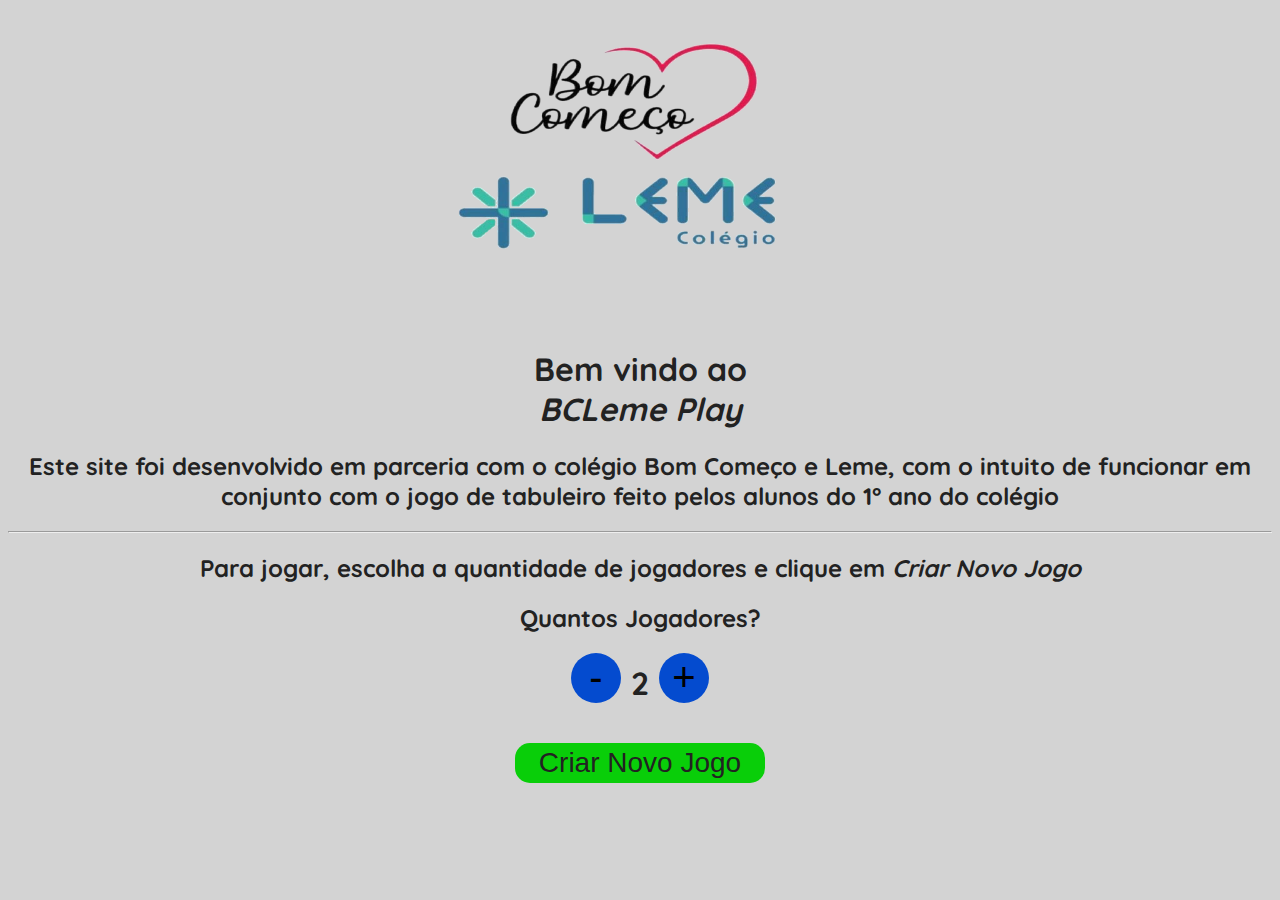
==== index.html @ 8e36bd0a "Add files via upload" ====
<!DOCTYPE html>
<html lang="pt-br">
<head>
    <meta charset="UTF-8">
    <meta http-equiv="X-UA-Compatible" content="IE=edge">
    <meta name="viewport" content="width=device-width, initial-scale=1.0">
    <link rel="stylesheet" href="app.css">
    <link rel="shortcut icon" href="favicon.ico" type="image/x-icon">
    <link rel="preconnect" href="https://fonts.googleapis.com">
    <link rel="preconnect" href="https://fonts.gstatic.com" crossorigin>
    <link href="https://fonts.googleapis.com/css2?family=Quicksand:wght@300&display=swap" rel="stylesheet">
    <title>BCLeme</title>
</head>
<!--  
______            _ _     _      ___  
| ___ \          | (_)   | |    |__ \ 
| |_/ ___ _ __ __| |_  __| | ___   ) |
|  __/ _ | '__/ _` | |/ _` |/ _ \ / / 
| | |  __| | | (_| | | (_| | (_) |_|  
\_|  \___|_|  \__,_|_|\__,_|\___/(_)  
Sinta-se live para olhar o código fonte da página, não sou o melhor em HTML, CSS e Js, mas deu para o gasto...
 -->
<body>
    <div id="logoContainer">
        <img src="logo.png" alt="" id="logo">
    </div>
    <h1>Bem vindo ao<br><i>BCLeme Play</i></h1>
    <h2>Este site foi desenvolvido em parceria com o colégio Bom Começo e Leme, com o intuito de funcionar em conjunto com o jogo de tabuleiro feito pelos alunos do 1° ano do colégio</h2>
    <hr>
    <h2>Para jogar, escolha a quantidade de jogadores e clique em <i>Criar Novo Jogo</i></h2>
    <div id="dataBox">
        <h2>Quantos Jogadores?</h2>
        <div id="inputBox">
            <button class="playersBtn" onclick=lessPlayer()>-</button>
            <h1 id="amountPlayers">2</h1>
            <button class="playersBtn" onclick=morePlayer()>+</button>
        </div>
    </div>
    <div id="newGameBtnBox">
        <button id="newGameBtn" onclick=newGame()>Criar Novo Jogo</button>
    </div>
    <script src="script.js"></script>
</body>
</html>
---- app.css ----
body {
    background-color: #d3d3d3;
    color: #222222;
    font-family: 'Quicksand', sans-serif;
}

#logoContainer {
    display: flex;
    justify-content: center;
}

#logo {
    width: 400px;
    height: 320px;
}

h1, h2 {
    text-align: center;
}

#newGameBtnBox {
    display: flex;
    justify-content: center;
}

#newGameBtn {
    background-color: rgb(9, 206, 9);
    margin: 30px;
    border-radius: 15px;
    color: #222222;
    font-size: 28px;
    border: none;
    width: 250px;
    height: 40px;
    transition: 0.5s;
}

#newGameBtn:hover {
    font-size: 30px;
    width: 260px;
    height: 50px;
}

#newGameBtn:after {
    font-size: 28px;
    width: 250px;
    height: 40px;
}

#inputBox {
    display: flex;
    justify-content: center;
}

#amountPlayers {
    margin: 10px;
}

.playersBtn {
    border-radius: 25px;
    background-color: rgb(4, 75, 207);
    border: none;
    width: 50px;
    height: 50px;
    font-size: 40px;
}
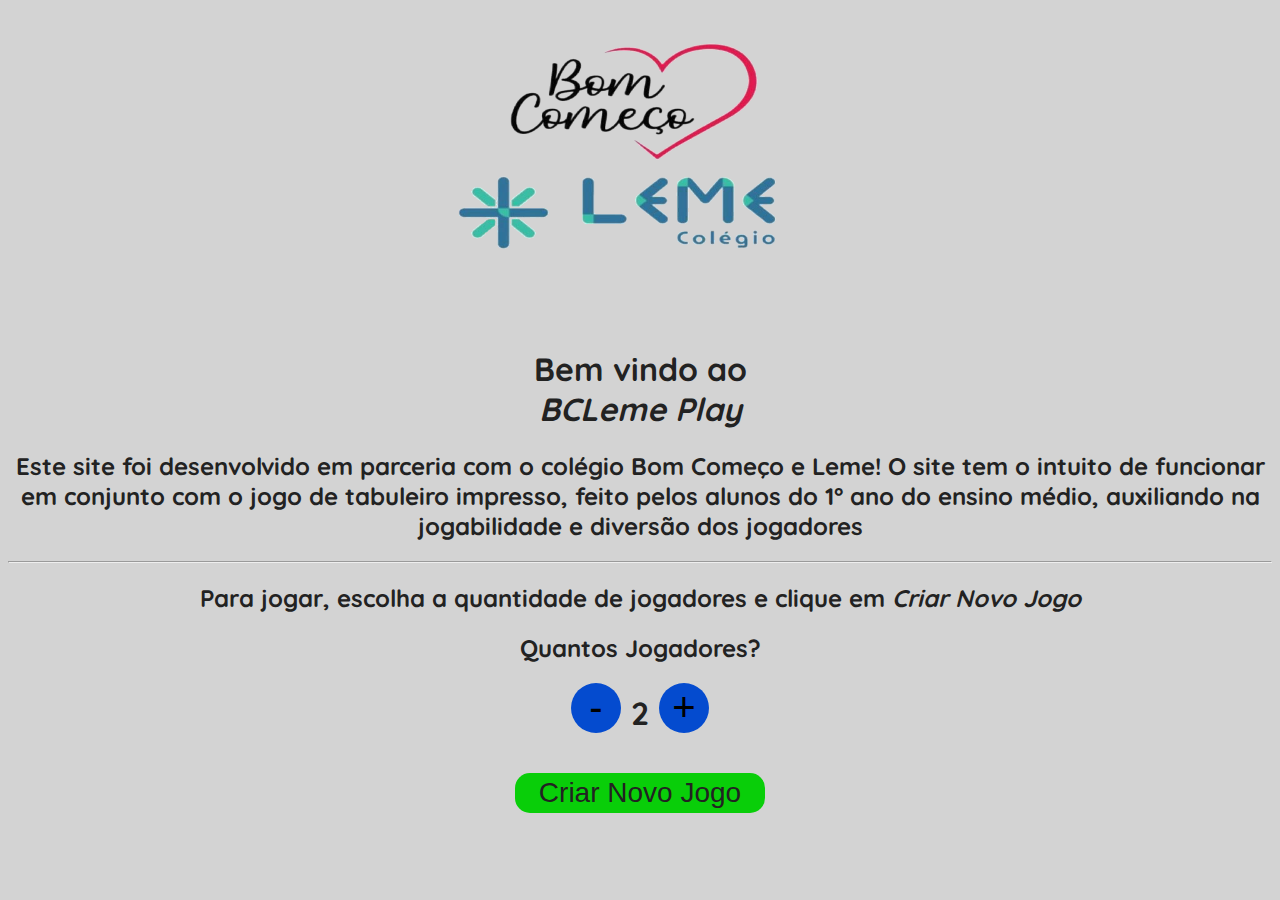
==== commit e81b588e: "Correção de português na desgrição" ====
--- a/index.html
+++ b/index.html
@@ -9,7 +9,7 @@
     <link rel="preconnect" href="https://fonts.googleapis.com">
     <link rel="preconnect" href="https://fonts.gstatic.com" crossorigin>
     <link href="https://fonts.googleapis.com/css2?family=Quicksand:wght@300&display=swap" rel="stylesheet">
-    <title>BCLeme</title>
+    <title>BCLeme Play</title>
 </head>
 <!--  
 ______            _ _     _      ___  
@@ -25,7 +25,7 @@
         <img src="logo.png" alt="" id="logo">
     </div>
     <h1>Bem vindo ao<br><i>BCLeme Play</i></h1>
-    <h2>Este site foi desenvolvido em parceria com o colégio Bom Começo e Leme, com o intuito de funcionar em conjunto com o jogo de tabuleiro feito pelos alunos do 1° ano do colégio</h2>
+    <h2>Este site foi desenvolvido em parceria com o colégio Bom Começo e Leme! O site tem o intuito de funcionar em conjunto com o jogo de tabuleiro impresso, feito pelos alunos do 1° ano do ensino médio, auxiliando na jogabilidade e diversão dos jogadores</h2>
     <hr>
     <h2>Para jogar, escolha a quantidade de jogadores e clique em <i>Criar Novo Jogo</i></h2>
     <div id="dataBox">
@@ -41,4 +41,4 @@
     </div>
     <script src="script.js"></script>
 </body>
-</html>+</html>
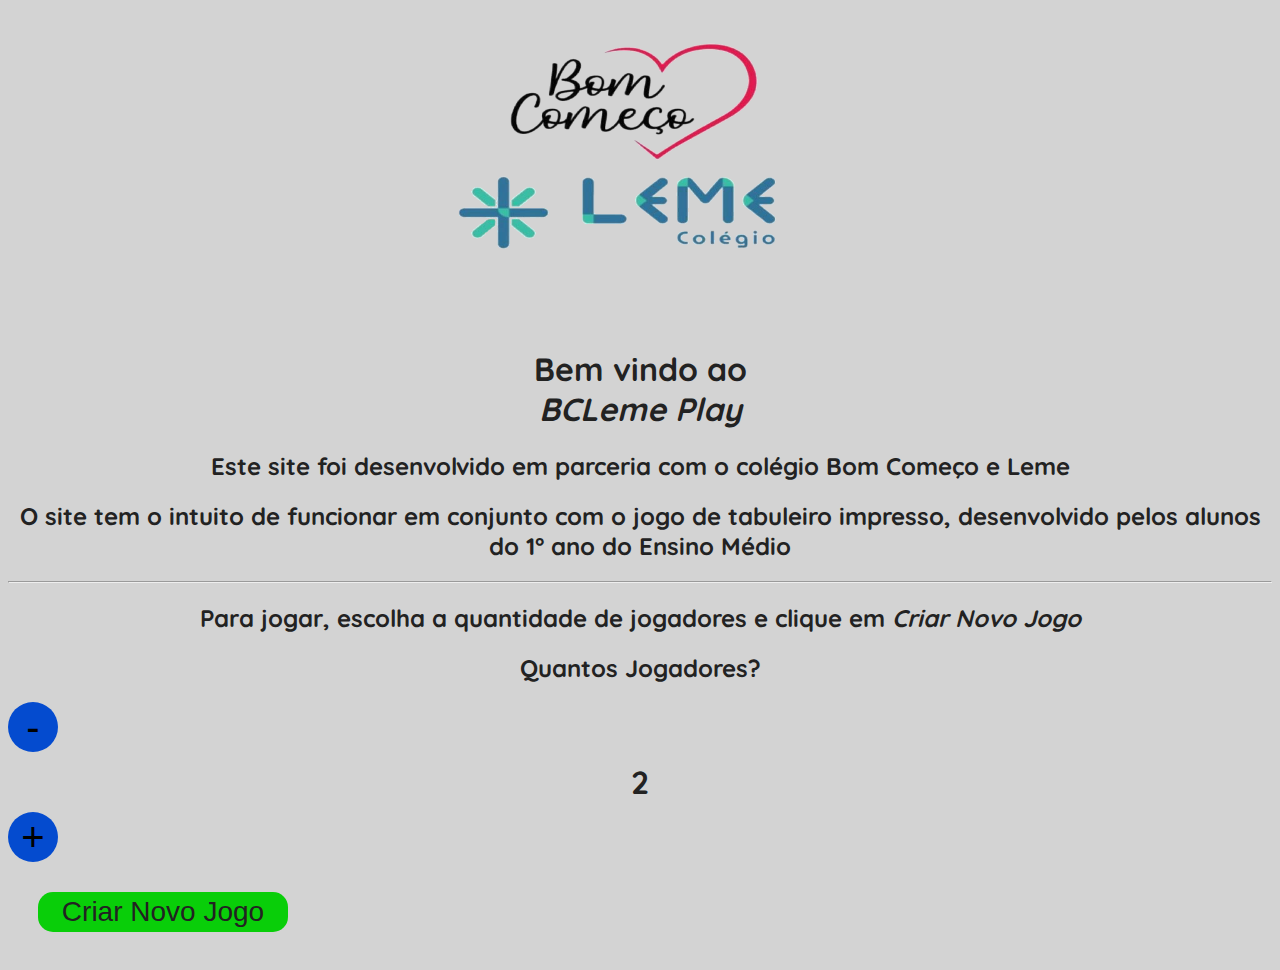
==== commit 3fda816a: "Mudança em algumas coisas simples" ====
--- a/index.html
+++ b/index.html
@@ -2,41 +2,40 @@
 <html lang="pt-br">
 <head>
     <meta charset="UTF-8">
-    <meta http-equiv="X-UA-Compatible" content="IE=edge">
     <meta name="viewport" content="width=device-width, initial-scale=1.0">
     <link rel="stylesheet" href="app.css">
     <link rel="shortcut icon" href="favicon.ico" type="image/x-icon">
     <link rel="preconnect" href="https://fonts.googleapis.com">
     <link rel="preconnect" href="https://fonts.gstatic.com" crossorigin>
     <link href="https://fonts.googleapis.com/css2?family=Quicksand:wght@300&display=swap" rel="stylesheet">
-    <title>BCLeme Play</title>
+    <title>BCLeme</title>
 </head>
 <!--  
-______            _ _     _      ___  
-| ___ \          | (_)   | |    |__ \ 
-| |_/ ___ _ __ __| |_  __| | ___   ) |
-|  __/ _ | '__/ _` | |/ _` |/ _ \ / / 
-| | |  __| | | (_| | | (_| | (_) |_|  
-\_|  \___|_|  \__,_|_|\__,_|\___/(_)  
-Sinta-se live para olhar o código fonte da página, não sou o melhor em HTML, CSS e Js, mas deu para o gasto...
+______  _____  _                            ______ _             
+| ___ \/  __ \| |                           | ___ \ |            
+| |_/ /| /  \/| |     ___ _ __ ___   ___    | |_/ / | __ _ _   _ 
+| ___ \| |    | |    / _ \ '_ ` _ \ / _ \   |  __/| |/ _` | | | |
+| |_/ /| \__/\| |___|  __/ | | | | |  __/   | |   | | (_| | |_| |
+\____/  \____/\_____/\___|_| |_| |_|\___|   \_|   |_|\__,_|\__, |
+                                                            __/ |
+                                                           |___/ 
  -->
 <body>
     <div id="logoContainer">
-        <img src="logo.png" alt="" id="logo">
+        <img src="logo.png" alt="logo.png" id="logo">
     </div>
     <h1>Bem vindo ao<br><i>BCLeme Play</i></h1>
-    <h2>Este site foi desenvolvido em parceria com o colégio Bom Começo e Leme! O site tem o intuito de funcionar em conjunto com o jogo de tabuleiro impresso, feito pelos alunos do 1° ano do ensino médio, auxiliando na jogabilidade e diversão dos jogadores</h2>
+    <h2>Este site foi desenvolvido em parceria com o colégio Bom Começo e Leme</h2>
+    <h2>O site tem o intuito de funcionar em conjunto com o jogo de tabuleiro impresso, desenvolvido pelos alunos do 1° ano do Ensino Médio</h2>
     <hr>
     <h2>Para jogar, escolha a quantidade de jogadores e clique em <i>Criar Novo Jogo</i></h2>
-    <div id="dataBox">
-        <h2>Quantos Jogadores?</h2>
-        <div id="inputBox">
-            <button class="playersBtn" onclick=lessPlayer()>-</button>
-            <h1 id="amountPlayers">2</h1>
-            <button class="playersBtn" onclick=morePlayer()>+</button>
-        </div>
+    <h2>Quantos Jogadores?</h2>
+    <div id="input">
+        <button class="playersBtn" onclick=lowPlayer()>-</button>
+        <h1 id="amountPlayers">2</h1>
+        <button class="playersBtn" onclick=addPlayer()>+</button>
     </div>
-    <div id="newGameBtnBox">
+    <div id="newGameContainer">
         <button id="newGameBtn" onclick=newGame()>Criar Novo Jogo</button>
     </div>
     <script src="script.js"></script>
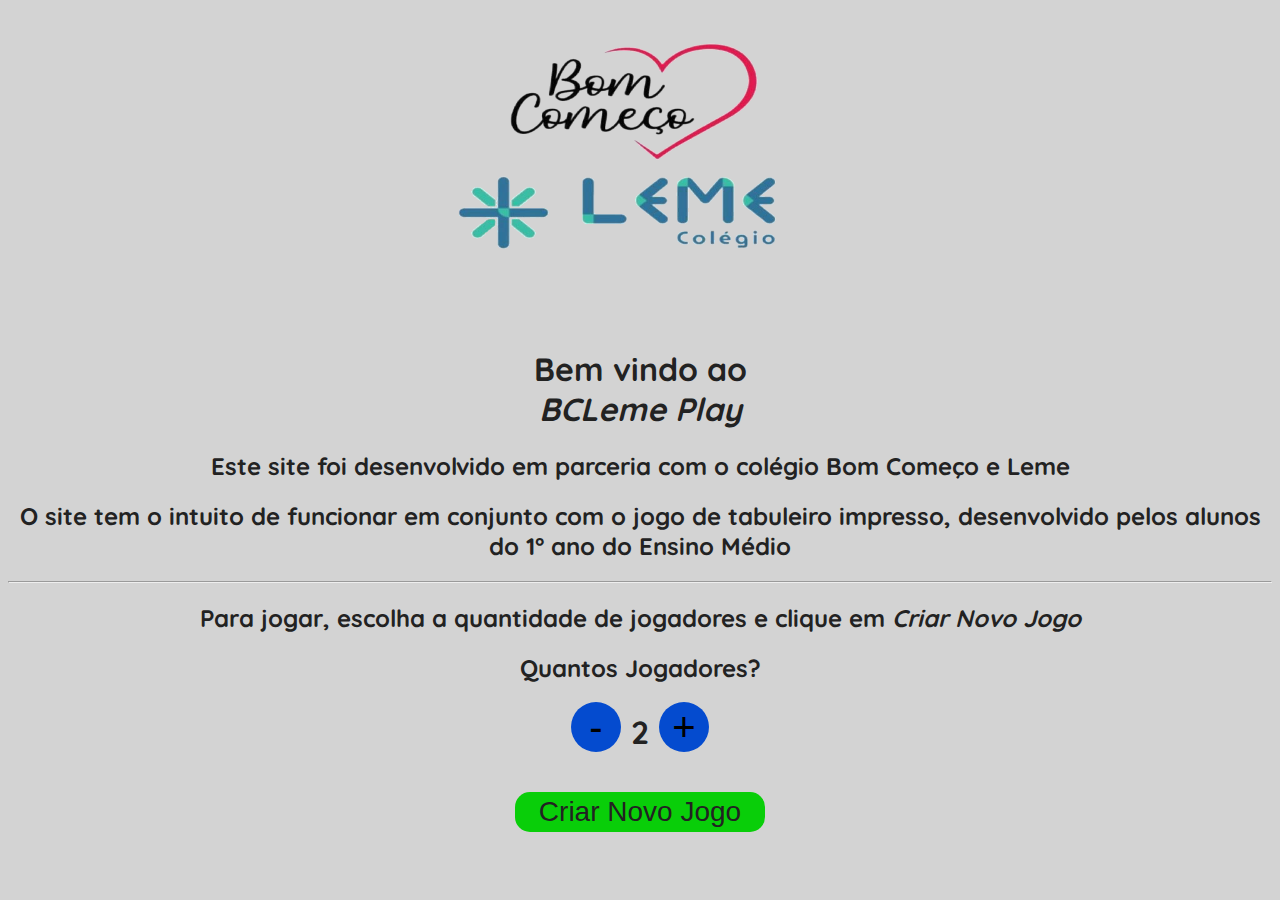
==== commit 3f2c1cf7: "Troca no nome de funções´" ====
--- a/index.html
+++ b/index.html
@@ -31,7 +31,7 @@
     <h2>Para jogar, escolha a quantidade de jogadores e clique em <i>Criar Novo Jogo</i></h2>
     <h2>Quantos Jogadores?</h2>
     <div id="input">
-        <button class="playersBtn" onclick=lowPlayer()>-</button>
+        <button class="playersBtn" onclick=rmPlayer()>-</button>
         <h1 id="amountPlayers">2</h1>
         <button class="playersBtn" onclick=addPlayer()>+</button>
     </div>
--- a/app.css
+++ b/app.css
@@ -2,6 +2,7 @@
     background-color: #d3d3d3;
     color: #222222;
     font-family: 'Quicksand', sans-serif;
+    text-align: center
 }
 
 #logoContainer {
@@ -14,11 +15,7 @@
     height: 320px;
 }
 
-h1, h2 {
-    text-align: center;
-}
-
-#newGameBtnBox {
+#newGameContainer {
     display: flex;
     justify-content: center;
 }
@@ -37,8 +34,8 @@
 
 #newGameBtn:hover {
     font-size: 30px;
-    width: 260px;
-    height: 50px;
+    width: 255px;
+    height: 45px;
 }
 
 #newGameBtn:after {
@@ -47,7 +44,7 @@
     height: 40px;
 }
 
-#inputBox {
+#input {
     display: flex;
     justify-content: center;
 }
@@ -63,4 +60,4 @@
     width: 50px;
     height: 50px;
     font-size: 40px;
-}+}
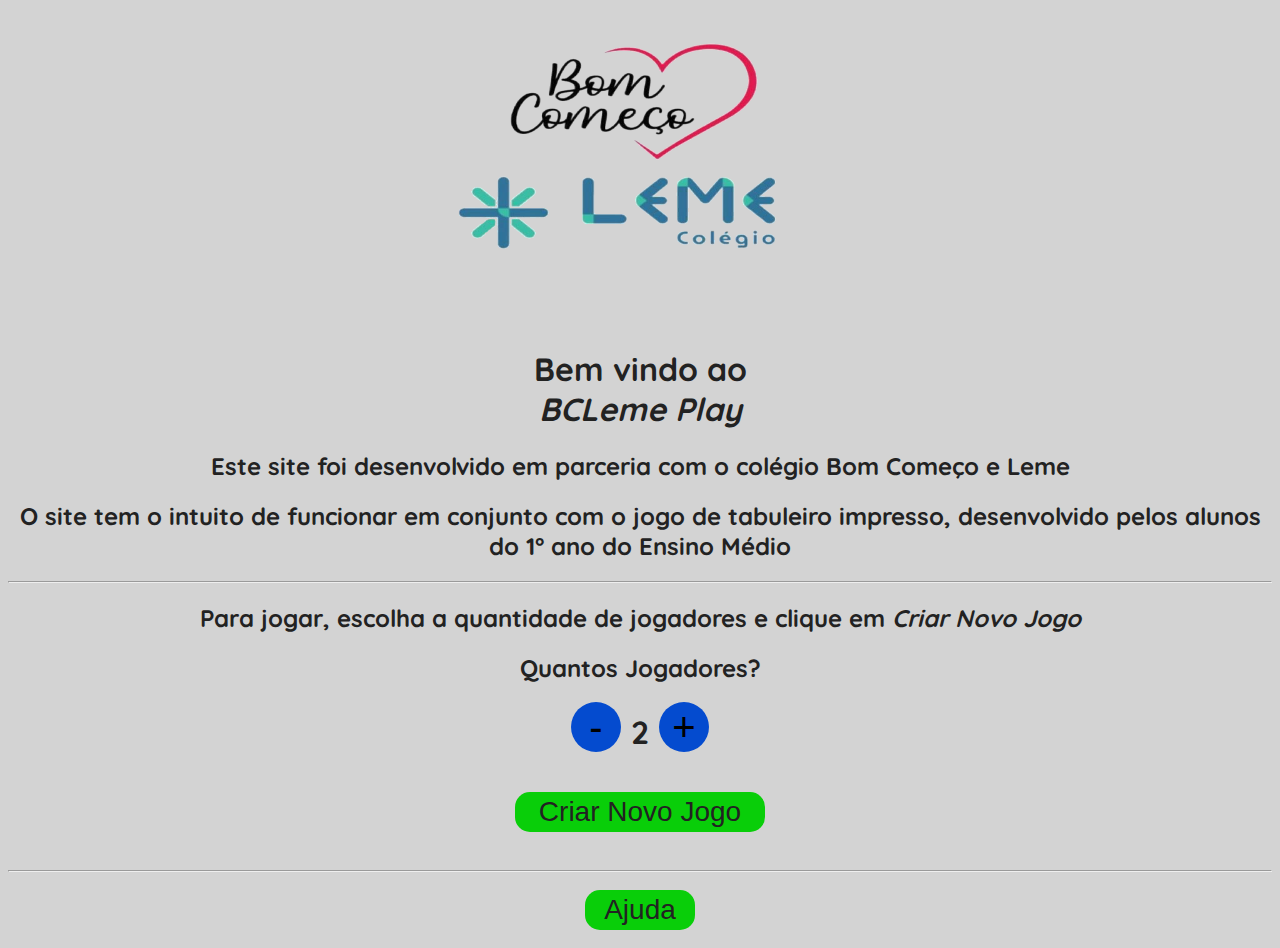
==== commit 0f5ab8bc: "Help feature" ====
--- a/index.html
+++ b/index.html
@@ -38,6 +38,10 @@
     <div id="newGameContainer">
         <button id="newGameBtn" onclick=newGame()>Criar Novo Jogo</button>
     </div>
+    <hr>
+    <div id="backContainer">
+        <button id="backBtn" onclick="window.location.href=window.origin + '/help.html'">Ajuda</button>
+    </div>
     <script src="script.js"></script>
 </body>
 </html>
--- a/app.css
+++ b/app.css
@@ -61,3 +61,56 @@
     height: 50px;
     font-size: 40px;
 }
+
+.container {
+    display: flex;
+    justify-content: center;
+}
+
+#helpBtn {
+    background-color: rgb(9, 206, 9);
+    margin: 10px;
+    border-radius: 15px;
+    color: #222222;
+    font-size: 28px;
+    border: none;
+    width: 110px;
+    height: 40px;
+    transition: 0.5s;
+}
+
+#helpBtn:hover {
+    font-size: 30px;
+    width: 115px;
+    height: 45px;
+}
+
+#helpBtn:after {
+    font-size: 28px;
+    width: 110px;
+    height: 40px;
+}
+
+#backBtn {
+    background-color: rgb(9, 206, 9);
+    margin: 10px;
+    border-radius: 15px;
+    color: #222222;
+    font-size: 28px;
+    border: none;
+    width: 110px;
+    height: 40px;
+    transition: 0.5s;
+}
+
+#backBtn:hover {
+    font-size: 30px;
+    width: 115px;
+    height: 45px;
+}
+
+#backBtn:after {
+    font-size: 28px;
+    width: 110px;
+    height: 40px;
+}
